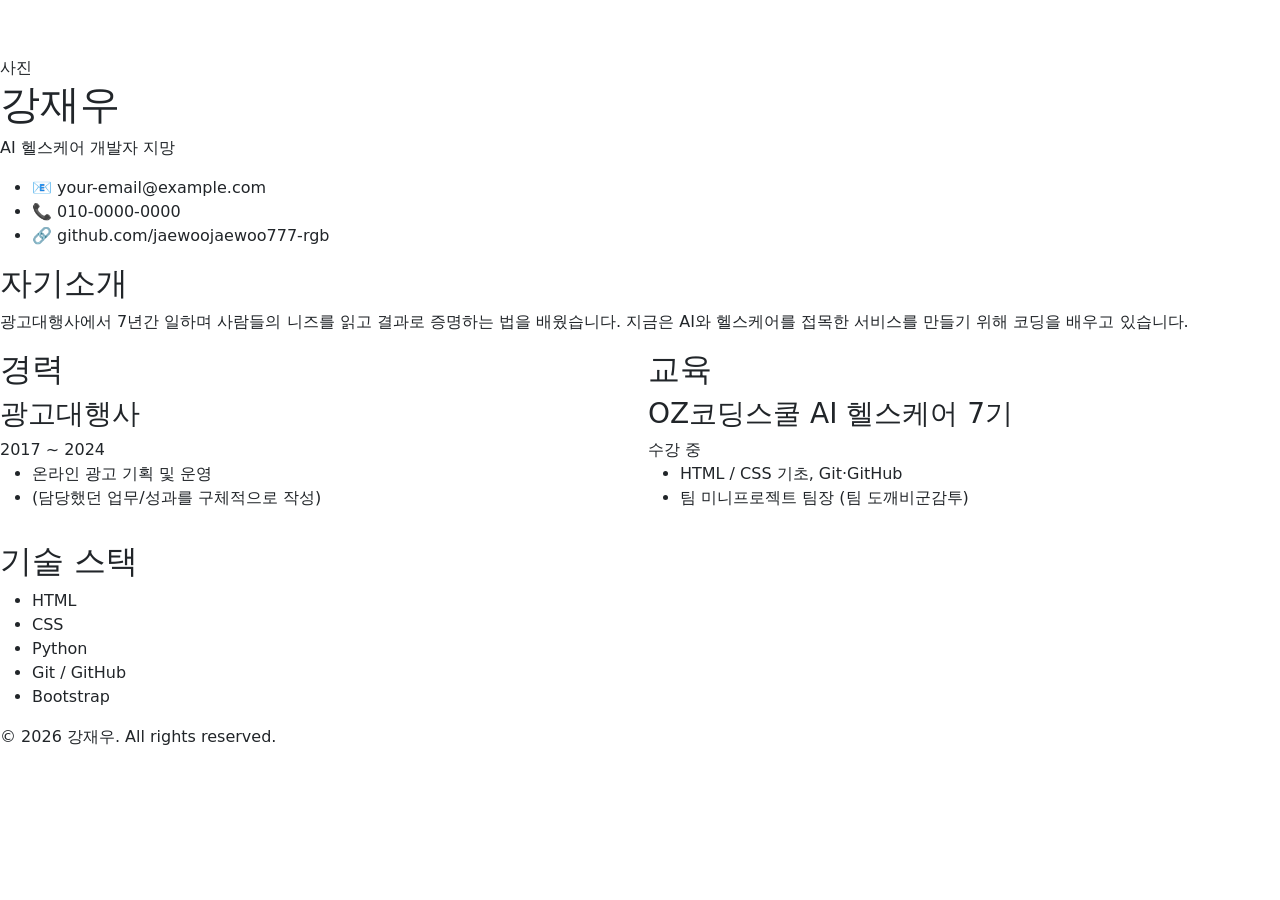
==== 과제/oz_assignment/HTML_CSS/day3/resume.html @ 493f294f "Create resume.html" ====
<!DOCTYPE html>
<html lang="ko">
<head>
  <meta charset="UTF-8">
  <meta name="viewport" content="width=device-width, initial-scale=1.0">
  <title>강재우 | 이력서</title>
  <!-- Bootstrap 5 CSS (CDN) -->
  <link href="https://cdn.jsdelivr.net/npm/bootstrap@5.3.3/dist/css/bootstrap.min.css" rel="stylesheet">
  <!-- 내 CSS는 Bootstrap 뒤에 불러와야 덮어쓸 수 있음 -->
  <link rel="stylesheet" href="resume_style.css">
</head>
<body>

  <!-- ===== Navbar (Bootstrap) ===== -->
  <nav class="navbar navbar-expand-md navbar-dark sticky-top custom-navbar">
    <div class="container">
      <a class="navbar-brand" href="#top">JAEWOO KANG</a>
      <button class="navbar-toggler" type="button" data-bs-toggle="collapse"
              data-bs-target="#menu" aria-controls="menu" aria-expanded="false" aria-label="메뉴 열기">
        <span class="navbar-toggler-icon"></span>
      </button>
      <div class="collapse navbar-collapse" id="menu">
        <ul class="navbar-nav ms-auto">
          <li class="nav-item"><a class="nav-link" href="#about">자기소개</a></li>
          <li class="nav-item"><a class="nav-link" href="#career">경력</a></li>
          <li class="nav-item"><a class="nav-link" href="#education">교육</a></li>
          <li class="nav-item"><a class="nav-link" href="#skills">기술 스택</a></li>
        </ul>
      </div>
    </div>
  </nav>

  <div class="wrapper" id="top">
    <!-- ===== 프로필 ===== -->
    <header class="profile">
      <div class="profile-photo">사진</div>
      <div class="profile-info">
        <h1>강재우</h1>
        <p class="job">AI 헬스케어 개발자 지망</p>
        <ul class="contact">
          <li>📧 your-email@example.com</li>
          <li>📞 010-0000-0000</li>
          <li>🔗 github.com/jaewoojaewoo777-rgb</li>
        </ul>
      </div>
    </header>

    <main>
      <section class="card-box" id="about">
        <h2>자기소개</h2>
        <p>
          광고대행사에서 7년간 일하며 사람들의 니즈를 읽고 결과로 증명하는 법을 배웠습니다.
          지금은 AI와 헬스케어를 접목한 서비스를 만들기 위해 코딩을 배우고 있습니다.
        </p>
      </section>

      <!-- 경력 / 교육을 Bootstrap Grid로 2단 배치 (모바일에서는 1단) -->
      <div class="row g-3">
        <section class="col-12 col-md-6" id="career">
          <div class="card-box h-100">
            <h2>경력</h2>
            <article class="item">
              <div class="item-head">
                <h3>광고대행사</h3>
                <span class="period">2017 ~ 2024</span>
              </div>
              <ul>
                <li>온라인 광고 기획 및 운영</li>
                <li>(담당했던 업무/성과를 구체적으로 작성)</li>
              </ul>
            </article>
          </div>
        </section>

        <section class="col-12 col-md-6" id="education">
          <div class="card-box h-100">
            <h2>교육</h2>
            <article class="item">
              <div class="item-head">
                <h3>OZ코딩스쿨 AI 헬스케어 7기</h3>
                <span class="period">수강 중</span>
              </div>
              <ul>
                <li>HTML / CSS 기초, Git·GitHub</li>
                <li>팀 미니프로젝트 팀장 (팀 도깨비군감투)</li>
              </ul>
            </article>
          </div>
        </section>
      </div>

      <section class="card-box mt-3" id="skills">
        <h2>기술 스택</h2>
        <ul class="skills">
          <li>HTML</li>
          <li>CSS</li>
          <li>Python</li>
          <li>Git / GitHub</li>
          <li>Bootstrap</li>
        </ul>
      </section>
    </main>

    <footer>
      <p>&copy; 2026 강재우. All rights reserved.</p>
    </footer>
  </div>

  <!-- Bootstrap JS (navbar 햄버거 메뉴 동작에 필요) -->
  <script src="https://cdn.jsdelivr.net/npm/bootstrap@5.3.3/dist/js/bootstrap.bundle.min.js"></script>
</body>
</html>
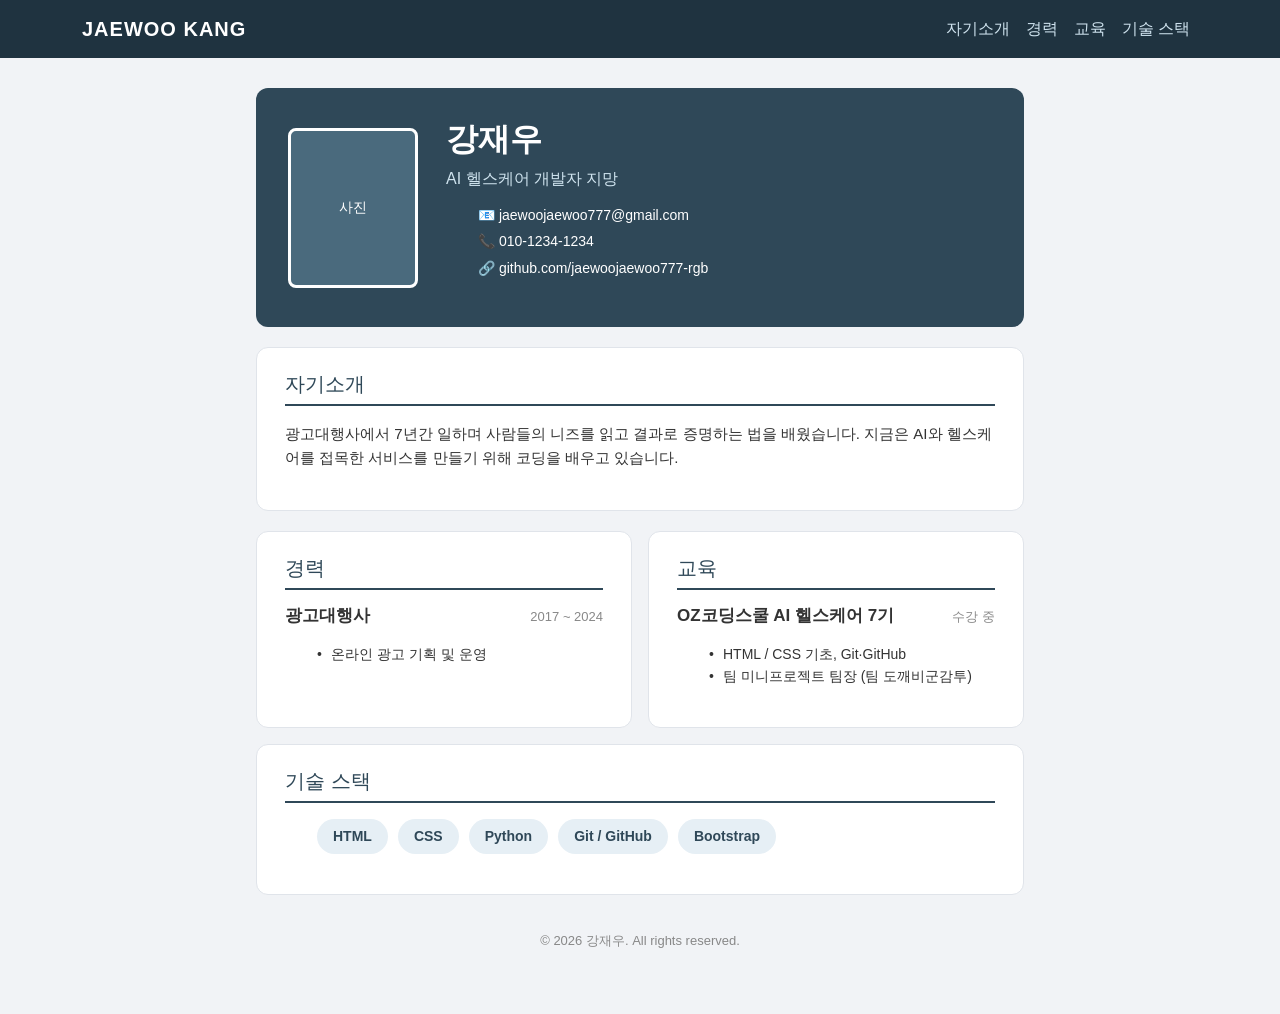
==== commit cfe3962e: "Update resume.html" ====
--- a/과제/oz_assignment/HTML_CSS/day3/resume.html
+++ b/과제/oz_assignment/HTML_CSS/day3/resume.html
@@ -38,8 +38,8 @@
         <h1>강재우</h1>
         <p class="job">AI 헬스케어 개발자 지망</p>
         <ul class="contact">
-          <li>📧 your-email@example.com</li>
-          <li>📞 010-0000-0000</li>
+          <li>📧 jaewoojaewoo777@gmail.com</li>
+          <li>📞 010-1234-1234</li>
           <li>🔗 github.com/jaewoojaewoo777-rgb</li>
         </ul>
       </div>
@@ -66,7 +66,7 @@
               </div>
               <ul>
                 <li>온라인 광고 기획 및 운영</li>
-                <li>(담당했던 업무/성과를 구체적으로 작성)</li>
+               
               </ul>
             </article>
           </div>
--- a/과제/oz_assignment/HTML_CSS/day3/resume_style.css
+++ b/과제/oz_assignment/HTML_CSS/day3/resume_style.css
@@ -0,0 +1,186 @@
+/* ===== 공통 초기화 ===== */
+* {
+  margin: 0;
+  padding: 0;
+  box-sizing: border-box;
+}
+
+html {
+  scroll-behavior: smooth;
+  scroll-padding-top: 70px; /* sticky navbar에 가려지지 않게 */
+}
+
+body {
+  font-family: "Pretendard", "Noto Sans KR", sans-serif;
+  background-color: #f1f3f6;
+  color: #333;
+  line-height: 1.6;
+}
+
+ul {
+  list-style: none;
+}
+
+/* ===== Navbar ===== */
+.custom-navbar {
+  background-color: #1f3340;
+}
+
+.custom-navbar .navbar-brand {
+  font-weight: 700;
+  letter-spacing: 1px;
+}
+
+.custom-navbar .nav-link {
+  color: #cfe3ee;
+  transition: color 0.2s;
+}
+
+.custom-navbar .nav-link:hover {
+  color: #fff;
+}
+
+/* ===== 레이아웃 ===== */
+.wrapper {
+  max-width: 800px;
+  margin: 30px auto;
+  padding: 0 16px;
+}
+
+/* ===== 프로필 (flex) ===== */
+.profile {
+  display: flex;
+  align-items: center;
+  gap: 28px;
+  padding: 32px;
+  background-color: #2f4858;
+  color: #fff;
+  border-radius: 12px;
+  margin-bottom: 20px;
+}
+
+.profile-photo {
+  width: 130px;
+  height: 160px;
+  flex-shrink: 0;
+  display: flex;
+  align-items: center;
+  justify-content: center;
+  background-color: #4a6a7d;
+  border: 3px solid #fff;
+  border-radius: 8px;
+  font-size: 14px;
+}
+
+.profile-info h1 {
+  font-size: 32px;
+  font-weight: 700;
+}
+
+.job {
+  font-size: 16px;
+  color: #cfe3ee;
+  margin-bottom: 12px;
+}
+
+.contact li {
+  font-size: 14px;
+  margin-bottom: 4px;
+}
+
+/* ===== 카드 (Bootstrap의 .card와 이름이 겹치지 않게 card-box 사용) ===== */
+.card-box {
+  background-color: #fff;
+  padding: 24px 28px;
+  margin-bottom: 20px;
+  border: 1px solid #e0e4ea;
+  border-radius: 12px;
+}
+
+.row .card-box {
+  margin-bottom: 0; /* grid 안에서는 g-3 간격 사용 */
+}
+
+.card-box h2 {
+  font-size: 20px;
+  color: #2f4858;
+  padding-bottom: 8px;
+  margin-bottom: 16px;
+  border-bottom: 2px solid #2f4858;
+}
+
+.card-box p {
+  font-size: 15px;
+}
+
+/* ===== 경력/교육 항목 ===== */
+.item-head {
+  display: flex;
+  justify-content: space-between;
+  align-items: baseline;
+  flex-wrap: wrap;
+  gap: 4px;
+  margin-bottom: 8px;
+}
+
+.item-head h3 {
+  font-size: 17px;
+  font-weight: 600;
+}
+
+.period {
+  font-size: 13px;
+  color: #888;
+}
+
+.item ul li {
+  font-size: 14px;
+  padding-left: 14px;
+  position: relative;
+}
+
+.item ul li::before {
+  content: "•";
+  position: absolute;
+  left: 0;
+}
+
+/* ===== 기술 스택 ===== */
+.skills {
+  display: flex;
+  flex-wrap: wrap;
+  gap: 10px;
+}
+
+.skills li {
+  padding: 6px 16px;
+  background-color: #e6eff5;
+  color: #2f4858;
+  border-radius: 20px;
+  font-size: 14px;
+  font-weight: 600;
+}
+
+/* ===== footer ===== */
+footer {
+  text-align: center;
+  font-size: 13px;
+  color: #888;
+  padding: 16px 0;
+}
+
+/* ===== 반응형 : 600px 이하 ===== */
+@media (max-width: 600px) {
+  .wrapper {
+    margin: 16px auto;
+  }
+
+  .profile {
+    flex-direction: column;
+    text-align: center;
+  }
+
+  .skills {
+    justify-content: center;
+  }
+}
